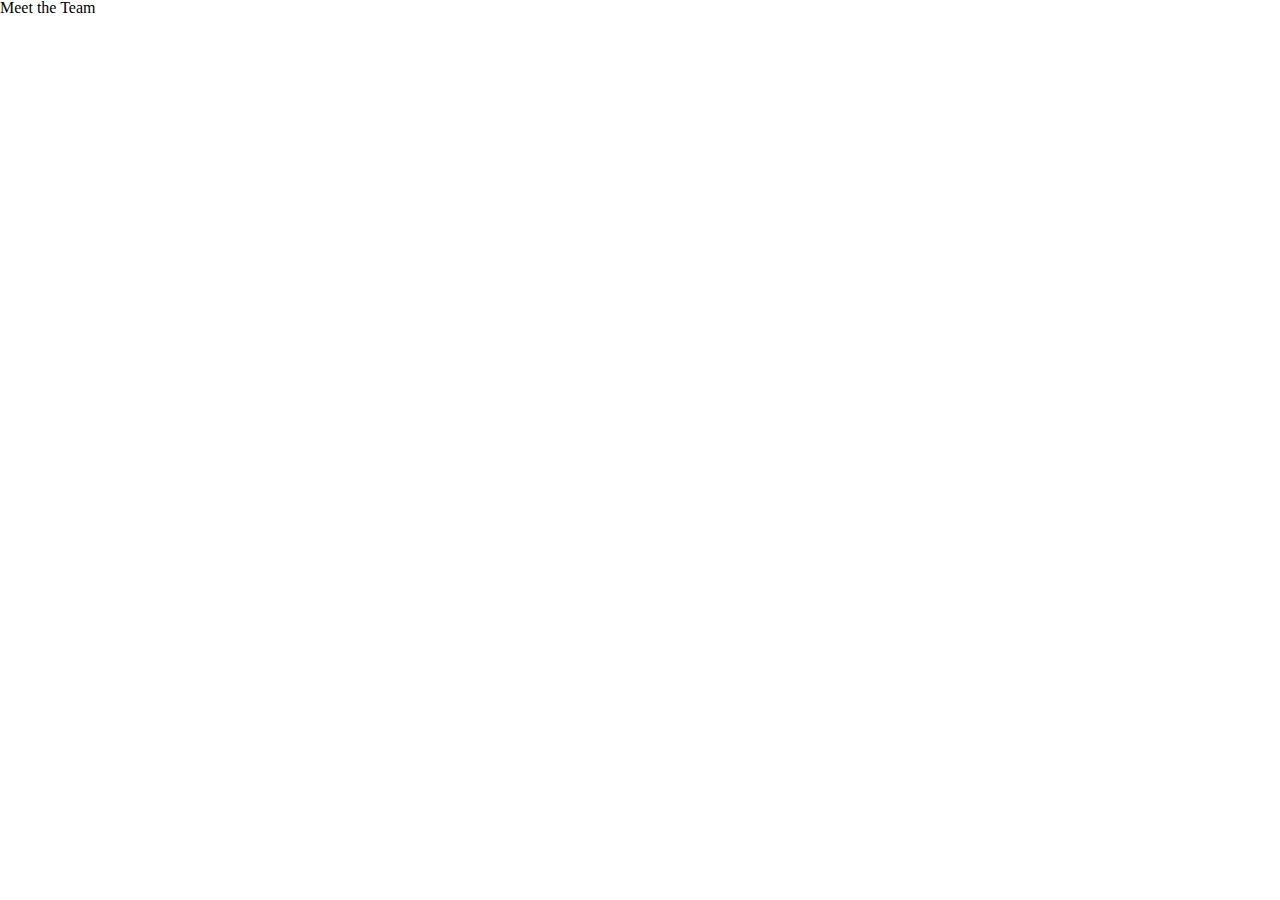
==== about-us.html @ 42e63203 "Add basic functionality to about page" ====
<!DOCTYPE html>
<html>
    <head>
        <link rel="stylesheet" href="css/reset.css">
        <link rel="stylesheet" href="css/style.css">
        <title>About the Team</title>
    </head>
    <body>
        <h1>Meet the Team</h1>
        
    </body>
</html>
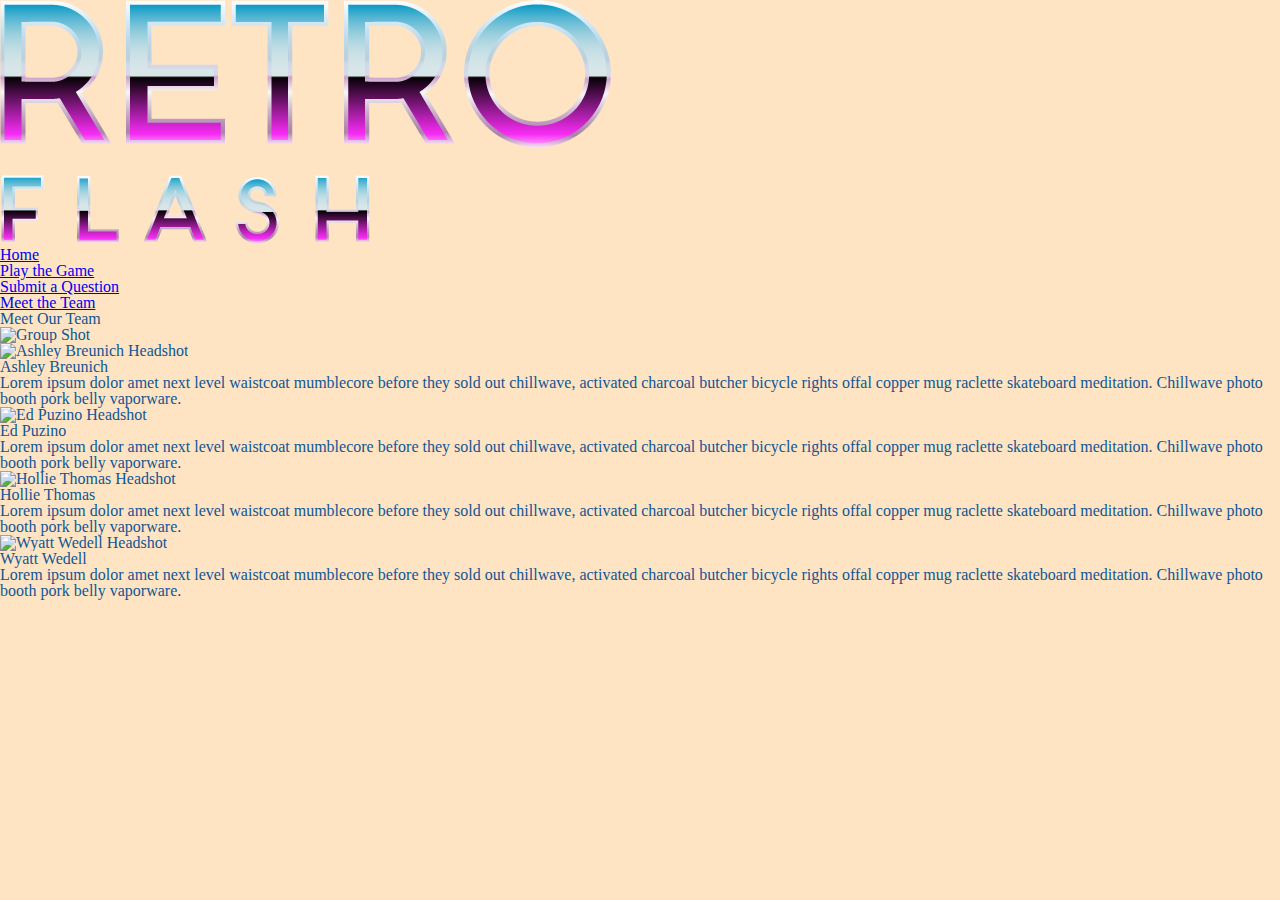
==== commit 1b354c7f: "Added logo and updated navigation" ====
--- a/about-us.html
+++ b/about-us.html
@@ -5,8 +5,50 @@
         <link rel="stylesheet" href="css/style.css">
         <title>About the Team</title>
     </head>
+    <header>
+        <nav>
+            <ul>
+                <img src="img/retroflash-logo-01.png" alt='Retro Flash Logo'>
+                <li>
+                    <a href="index.html">Home</a>
+                </li>
+                <li>
+                   <a href="game.html">Play the Game</a>
+                </li>
+                <li>
+                   <a href="contact.html">Submit a Question</a>
+                </li>
+                <li>
+                    <a href="about-us.html">Meet the Team</a>
+                </li>
+            </ul>
+        </nav>
+    </header>
     <body>
-        <h1>Meet the Team</h1>
-        
+        <h1>Meet Our Team</h1>
+        <div>
+            <img src="img/group-shot-placeholder.jpg" alt="Group Shot">
+        </div>
+        <div id="ash">
+            <img src="img/ash-headshot.jpg" alt="Ashley Breunich Headshot">
+            <h3>Ashley Breunich</h3>
+            <p>Lorem ipsum dolor amet next level waistcoat mumblecore before they sold out chillwave, activated charcoal butcher bicycle rights offal copper mug raclette skateboard meditation. Chillwave photo booth pork belly vaporware.</p>
+        </div>
+        <div id="ed">
+            <img src="img/placeholder-headshot.jpg" alt="Ed Puzino Headshot">
+            <h3>Ed Puzino</h3>
+            <p>Lorem ipsum dolor amet next level waistcoat mumblecore before they sold out chillwave, activated charcoal butcher bicycle rights offal copper mug raclette skateboard meditation. Chillwave photo booth pork belly vaporware.</p>
+        </div>
+        <div id="hollie">
+            <img src="img/placeholder-headshot.jpg" alt="Hollie Thomas Headshot">
+            <h3>Hollie Thomas</h3>
+            <p>Lorem ipsum dolor amet next level waistcoat mumblecore before they sold out chillwave, activated charcoal butcher bicycle rights offal copper mug raclette skateboard meditation. Chillwave photo booth pork belly vaporware.</p>
+        </div>
+        <div id="wyatt">
+            <img src="img/wyatt-headshot.jpg" alt="Wyatt Wedell Headshot">
+            <h3>Wyatt Wedell</h3>
+            <p>Lorem ipsum dolor amet next level waistcoat mumblecore before they sold out chillwave, activated charcoal butcher bicycle rights offal copper mug raclette skateboard meditation. Chillwave photo booth pork belly vaporware.</p>
+        </div>
     </body>
-</html>+</html>
+
--- a/css/style.css
+++ b/css/style.css
@@ -0,0 +1,38 @@
+body{
+  color: rgb(15, 86, 148);
+  background-color: bisque;
+  background-position: center;
+  margin: 0;
+  padding: 0;
+}
+#login{
+  width: 320px;
+  height: 420px;
+  background: rgba(0, 0, 0, 0.2);
+  color: #fff;
+  top: 50%;
+  left: 50%;
+  position: absolute;
+  transform: translate(-50%, -50%);
+  box-sizing: border-box;
+  padding: 70px 30px;
+}
+
+#loginHeader{
+  margin: 0;
+  padding: 0, 0, 20px;
+  text-align: center;
+  font-size: 30px;
+  color: rgb(209, 14, 14);
+}
+
+#login-box p{
+  margin: 0;
+  padding: 0;
+  font-weight: bold;
+}
+
+#login-box input{
+  width: 100%;
+  margin-bottom: 20px;
+}
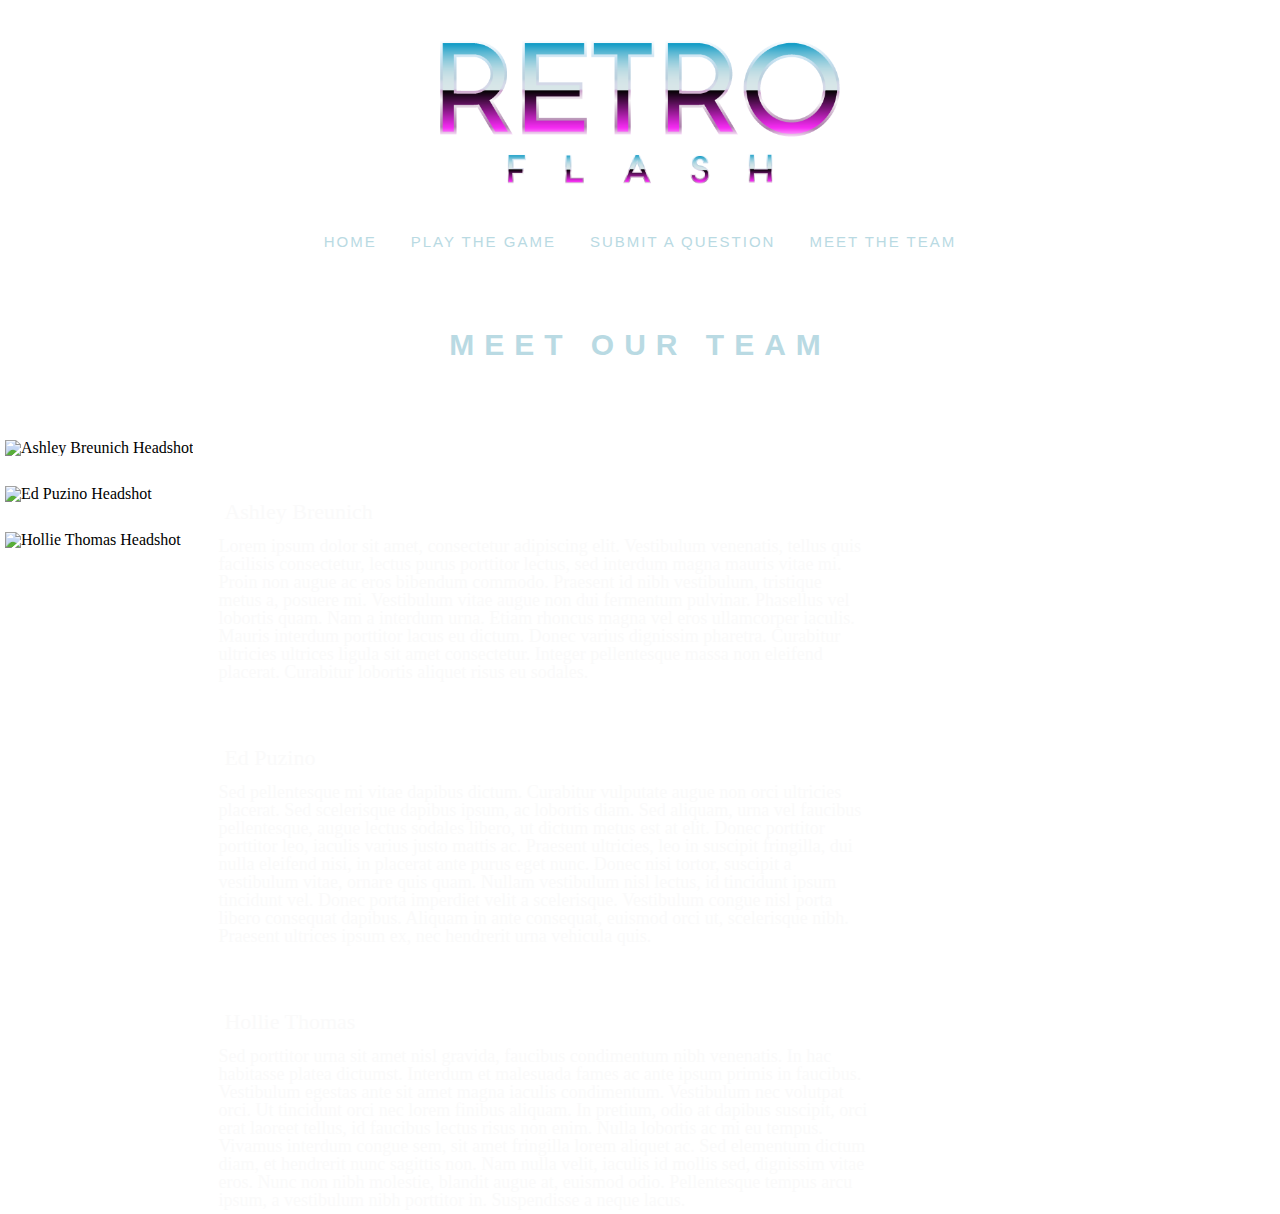
==== commit dfd94d74: "Merge pull request #56 from holliemaethomas/ed-remove-timer" ====
--- a/about-us.html
+++ b/about-us.html
@@ -5,50 +5,49 @@
         <link rel="stylesheet" href="css/style.css">
         <title>About the Team</title>
     </head>
-    <header>
-        <nav>
-            <ul>
-                <img src="img/retroflash-logo-01.png" alt='Retro Flash Logo'>
+    <body class="background-blue">
+        <header>
+            <nav>
+                <a href="index.html"><img src="img/retroflash-logo-01.png" alt='Retro Flash Logo'></a>
+                <ul class="nav-center">
                 <li>
                     <a href="index.html">Home</a>
                 </li>
                 <li>
-                   <a href="game.html">Play the Game</a>
+                    <a href="game.html">Play the Game</a>
                 </li>
                 <li>
-                   <a href="contact.html">Submit a Question</a>
+                    <a href="contact.html">Submit a Question</a>
                 </li>
                 <li>
                     <a href="about-us.html">Meet the Team</a>
                 </li>
-            </ul>
-        </nav>
-    </header>
-    <body>
+                </ul>
+            </nav>
+        </header>
         <h1>Meet Our Team</h1>
-        <div>
-            <img src="img/group-shot-placeholder.jpg" alt="Group Shot">
-        </div>
-        <div id="ash">
-            <img src="img/ash-headshot.jpg" alt="Ashley Breunich Headshot">
-            <h3>Ashley Breunich</h3>
-            <p>Lorem ipsum dolor amet next level waistcoat mumblecore before they sold out chillwave, activated charcoal butcher bicycle rights offal copper mug raclette skateboard meditation. Chillwave photo booth pork belly vaporware.</p>
-        </div>
-        <div id="ed">
-            <img src="img/placeholder-headshot.jpg" alt="Ed Puzino Headshot">
-            <h3>Ed Puzino</h3>
-            <p>Lorem ipsum dolor amet next level waistcoat mumblecore before they sold out chillwave, activated charcoal butcher bicycle rights offal copper mug raclette skateboard meditation. Chillwave photo booth pork belly vaporware.</p>
-        </div>
-        <div id="hollie">
-            <img src="img/placeholder-headshot.jpg" alt="Hollie Thomas Headshot">
-            <h3>Hollie Thomas</h3>
-            <p>Lorem ipsum dolor amet next level waistcoat mumblecore before they sold out chillwave, activated charcoal butcher bicycle rights offal copper mug raclette skateboard meditation. Chillwave photo booth pork belly vaporware.</p>
-        </div>
-        <div id="wyatt">
-            <img src="img/wyatt-headshot.jpg" alt="Wyatt Wedell Headshot">
-            <h3>Wyatt Wedell</h3>
-            <p>Lorem ipsum dolor amet next level waistcoat mumblecore before they sold out chillwave, activated charcoal butcher bicycle rights offal copper mug raclette skateboard meditation. Chillwave photo booth pork belly vaporware.</p>
-        </div>
+        <section class='bios'>
+            <div id="ash" class='group'>
+                <img class 'heads' src="img/ash-headshot.jpg" width='350' alt="Ashley Breunich Headshot">
+                <nav class='people'>
+                    <h3 class='names'>Ashley Breunich</h3>
+                        <p class='biosText'>Lorem ipsum dolor sit amet, consectetur adipiscing elit. Vestibulum venenatis, tellus quis facilisis consectetur, lectus purus porttitor lectus, sed interdum magna mauris vitae mi. Proin non augue ac eros bibendum commodo. Praesent id nibh vestibulum, tristique metus a, posuere mi. Vestibulum vitae augue non dui fermentum pulvinar. Phasellus vel lobortis quam. Nam a interdum urna. Etiam rhoncus magna vel eros ullamcorper iaculis. Mauris interdum porttitor lacus eu dictum. Donec varius dignissim pharetra. Curabitur ultricies ultrices ligula sit amet consectetur. Integer pellentesque massa non eleifend placerat. Curabitur lobortis aliquet risus eu sodales.</p>
+                </nav>
+            </div>
+            <div id="ed" class='group'>
+                <img class 'heads' src="img/placeholder-headshot.jpg" width='350' alt="Ed Puzino Headshot">
+                <nav class='people'>
+                    <h3 class='names'>Ed Puzino</h3>
+                        <p class='biosText'>Sed pellentesque mi vitae dapibus dictum. Curabitur vulputate augue non orci ultricies placerat. Sed scelerisque dapibus ipsum, ac lobortis diam. Sed aliquam, urna vel faucibus pellentesque, augue lectus sodales libero, ut dictum metus est at elit. Donec porttitor porttitor leo, iaculis varius justo mattis ac. Praesent ultricies, leo in suscipit fringilla, dui nulla eleifend nisi, in placerat ante purus eget nunc. Donec nisi tortor, suscipit a vestibulum vitae, ornare quis quam. Nullam vestibulum nisl lectus, id tincidunt ipsum tincidunt vel. Donec porta imperdiet velit a scelerisque. Vestibulum congue nisl porta libero consequat dapibus. Aliquam in ante consequat, euismod orci ut, scelerisque nibh. Praesent ultrices ipsum ex, nec hendrerit urna vehicula quis.</p>
+                </nav>
+            </div>
+            <div id="hollie" class='group'>
+                <img class 'heads' src="img/placeholder-headshot.jpg" width='350' alt="Hollie Thomas Headshot">
+                <nav class='people'>
+                    <h3 class='names'>Hollie Thomas</h3>
+                        <p class='biosText'>Sed porttitor urna sit amet nisl gravida, faucibus condimentum nibh venenatis. In hac habitasse platea dictumst. Interdum et malesuada fames ac ante ipsum primis in faucibus. Vestibulum egestas ante sit amet magna iaculis condimentum. Vestibulum nec volutpat orci. Ut tincidunt orci nec lorem finibus aliquam. In pretium, odio at dapibus suscipit, orci erat laoreet tellus, id faucibus lectus risus non enim. Nulla lobortis ac mi eu tempus. Vivamus interdum congue sem, sit amet fringilla lorem aliquet ac. Sed elementum dictum diam, et hendrerit nunc sagittis non. Nam nulla velit, iaculis id mollis sed, dignissim vitae eros. Nunc non nibh molestie, blandit augue at, euismod odio. Pellentesque tempus arcu ipsum, a vestibulum nibh porttitor in. Suspendisse a neque lacus.</p>
+                </nav>
+            </div>
+        </section>
     </body>
-</html>
-
+</html>--- a/css/style.css
+++ b/css/style.css
@@ -1,14 +1,17 @@
-body{
-  color: rgb(15, 86, 148);
-  background-color: bisque;
-  background-position: center;
-  margin: 0;
-  padding: 0;
-}
-#login{
+* {
+  font-family: 'Barlow Semi Condensed', sans-serif;
+}
+
+body {
+  width: 100%;
+}
+
+/* HOME PAGE */
+
+#login {
   width: 320px;
   height: 420px;
-  background: rgba(0, 0, 0, 0.2);
+  background: rgba(107, 7, 85, 0.4);
   color: #fff;
   top: 50%;
   left: 50%;
@@ -18,7 +21,7 @@
   padding: 70px 30px;
 }
 
-#loginHeader{
+#loginHeader {
   margin: 0;
   padding: 0, 0, 20px;
   text-align: center;
@@ -26,13 +29,286 @@
   color: rgb(209, 14, 14);
 }
 
-#login-box p{
+#homeParagraph {
+  margin-top: 150px;
+  font-size: 20px;
+  color: #b9dae3;
+  text-align: center;
+}
+
+#login-box p {
   margin: 0;
   padding: 0;
   font-weight: bold;
 }
 
-#login-box input{
+#login-box input {
   width: 100%;
   margin-bottom: 20px;
 }
+
+/* MAIN ELEMENTS */
+
+.background-blue {
+  background-image: url("https://static1.squarespace.com/static/57e75145e6f2e191cbe82f42/t/5b2f08ad6d2a73177a9e42de/1529809071236/background-image-01.jpg");
+  height: 100%;
+  background-position: center;
+  background-repeat: no-repeat;
+  background-size: cover;
+}
+
+nav img {
+  width: 400px;
+  display: block;
+  margin-top: 40px;
+  margin-left: auto;
+  margin-right: auto;
+  margin-bottom: 50px;
+}
+
+nav ul li a {
+  color: #b9dae3;
+  font-family: 'Barlow Semi Condensed', sans-serif;
+  text-decoration: none;
+  text-transform: uppercase;
+  letter-spacing: 2px;
+  font-size: 15px;
+}
+
+nav ul li a:hover {
+  color: rgba(247, 68, 245, 70%);
+}
+
+nav ul li {
+  display: inline;
+  margin-right: 30px;
+}
+
+nav ul li:last-child {
+  margin-right: 0px;
+}
+
+.nav-center {
+  text-align: center;
+  margin-bottom: 80px;
+}
+
+h1 {
+  color: #b9dae3;
+  font-family: 'Barlow Semi Condensed', sans-serif;
+  text-align: center;
+  font-size: 30px;
+  font-weight: 600;
+  text-transform: uppercase;
+  letter-spacing: 10px;
+  margin-bottom: 15px;
+}
+
+/* GAME QUESTIONS */
+
+
+#message {
+  color: #b9dae3;
+  font-family: 'Barlow Semi Condensed', sans-serif;
+  text-align: center;
+  font-size: 20px;
+  font-weight: 600;
+  letter-spacing: .5px;
+  margin-bottom: 30px;
+}
+
+#message {
+  color: #b9dae3;
+  font-family: 'Barlow Semi Condensed', sans-serif;
+  text-align: center;
+  font-size: 20px;
+  font-weight: 600;
+  letter-spacing: .5px;
+  margin-bottom: 30px;
+}
+
+#question {
+  color: #b9dae3;
+  font-family: 'Barlow Semi Condensed', sans-serif;
+  text-align: center;
+  font-size: 22px;
+  font-weight: 600;
+  letter-spacing: .5px;
+  margin-bottom: 20px;
+}
+
+#answers {
+  color: #b9dae3;
+  font-family: 'Barlow Semi Condensed', sans-serif;
+  text-align: center;
+  font-size: 20px;
+  letter-spacing: .5px;
+  margin-bottom: 45px;
+}
+
+#answers:last-child {
+  margin-bottom: 0px;
+}
+
+#answers li {
+  transition: all .2s ease-in-out;
+}
+
+#answers li:hover {
+  transform: scale(1.2);
+  cursor: -webkit-grabbing;
+}
+
+#populate-question {
+  width: 700px;
+  border-style: dotted;
+  border-width: 7px;
+  border-color: #f958f7;
+  margin-left: auto;
+  margin-right: auto;
+  padding: 40px;
+  margin-bottom: 60px;
+}
+
+#populate-question ul li {
+  margin-bottom: 13px;
+}
+
+#directions {
+  color: #b9dae3;
+  font-family: 'Barlow Semi Condensed', sans-serif;
+  text-align: center;
+  font-size: 16px;
+  letter-spacing: .2px;
+  margin-bottom: 40px;
+  width: 550px;
+  line-height: 22px;
+  margin-left: auto;
+  margin-right: auto;
+}
+
+#categories {
+  margin-left: auto;
+  margin-right: auto;
+  margin-bottom: 250px;
+  width: 930px;
+}
+
+#categories a img {
+  border: none;
+  padding: 0;
+  width: 150px;
+  float: left;
+  margin: 5px;
+}
+
+#categories a img:last-child {
+  margin-right: 0px;
+}
+
+/* CONTACT US PAGE */
+
+fieldset {
+  width: 400px;
+  padding: 30px;
+  text-align: center;
+  margin-left: auto;
+  margin-right: auto;
+  margin-bottom: 50px;
+}
+
+#emailForm {
+  color: #b9dae3;
+  font-weight: 300;
+}
+
+.title {
+  display: block;
+  font-family: 'Source Sans Pro', sans-serif;
+  text-transform: uppercase;
+  letter-spacing: 1px;
+  font-size: 14px;
+  padding-right: 10px;
+  text-align: center;
+  margin-top: 25px;
+  margin-bottom: 8px;
+}
+
+.input {
+  display: block;
+  font-family: 'Source Sans Pro', sans-serif;
+  margin-top: 4px;
+  margin-bottom: 25px;
+  margin-left: auto;
+  margin-right: auto;
+  background-color:rgba(255, 255, 255);
+}
+
+#nameInput {
+  width: 200px;
+}
+
+#emailInput {
+  width: 200px;
+}
+
+#commentInput {
+  width: 200px;
+  height: 100px;
+}
+
+.submit {
+  background-color: #f958f7;
+  color: #fafafa;
+  font-weight: 400;
+  font-size: 14px;
+  letter-spacing: 1.5px;
+  padding: 7px 9px 7px 9px;
+  border: none;
+  margin-right: 10px;
+}
+
+.submit:last-child {
+  margin-right: 0px;
+}
+
+.submit:hover {
+  background-color: #5cb8d3;
+}
+
+/*ABOUT US PAGE*/
+
+section.bios {
+  margin-top: 50px;
+  display: inline-block;
+}
+
+div.group {
+  padding: 5px;
+  margin: 10px auto 20px auto;
+}
+
+img.heads {
+  float: left;
+  width: 400px;
+}
+
+nav.people {
+  float: right;
+  width: 650px;
+  text-align: left;
+  padding: 5px;
+  margin: 50px auto 0px 20px;
+  color: #fafafa;
+}
+
+h3.names {
+  height: 30px;
+  font-size: 22px;
+  padding: 3px;
+  margin: 3px;
+}
+
+p.biosText {
+  font-size: 18px;
+}
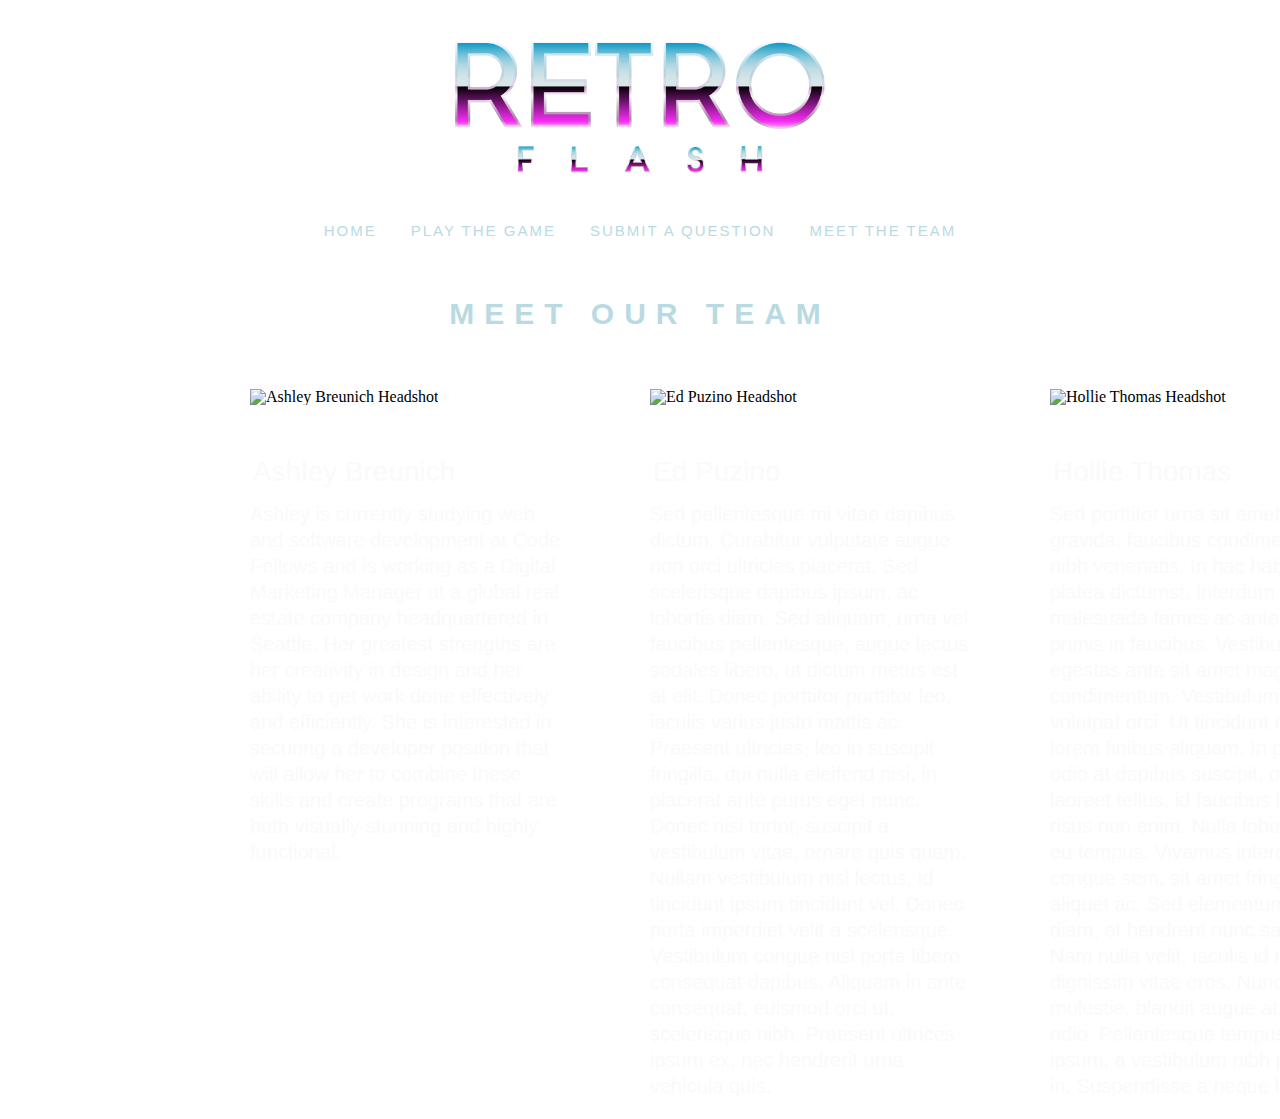
==== commit 01b491e4: "Rearrange the about us page" ====
--- a/about-us.html
+++ b/about-us.html
@@ -31,7 +31,7 @@
                 <img class 'heads' src="img/ash-headshot.jpg" width='350' alt="Ashley Breunich Headshot">
                 <nav class='people'>
                     <h3 class='names'>Ashley Breunich</h3>
-                        <p class='biosText'>Lorem ipsum dolor sit amet, consectetur adipiscing elit. Vestibulum venenatis, tellus quis facilisis consectetur, lectus purus porttitor lectus, sed interdum magna mauris vitae mi. Proin non augue ac eros bibendum commodo. Praesent id nibh vestibulum, tristique metus a, posuere mi. Vestibulum vitae augue non dui fermentum pulvinar. Phasellus vel lobortis quam. Nam a interdum urna. Etiam rhoncus magna vel eros ullamcorper iaculis. Mauris interdum porttitor lacus eu dictum. Donec varius dignissim pharetra. Curabitur ultricies ultrices ligula sit amet consectetur. Integer pellentesque massa non eleifend placerat. Curabitur lobortis aliquet risus eu sodales.</p>
+                        <p class='biosText'>Ashley is currently studying web and software development at Code Fellows and is working as a Digital Marketing Manager at a global real estate company headquartered in Seattle. Her greatest strengths are her creativity in design and her ability to get work done effectively and efficiently. She is interested in securing a developer position that will allow her to combine these skills and create programs that are both visually stunning and highly functional.</p>
                 </nav>
             </div>
             <div id="ed" class='group'>
--- a/css/style.css
+++ b/css/style.css
@@ -11,40 +11,109 @@
 #login {
   width: 320px;
   height: 420px;
-  background: rgba(107, 7, 85, 0.4);
-  color: #fff;
+  background: rgba(247, 68, 245);
+  color: #fafafa;
   top: 50%;
   left: 50%;
   position: absolute;
   transform: translate(-50%, -50%);
   box-sizing: border-box;
   padding: 70px 30px;
+  border-radius:10px;
+  -webkit-box-shadow: 5px 10px 10px rgba(0, 0, 0, 0.5);
+  -moz-box-shadow: 5px 10px 10px rgba(0, 0, 0, 0.5);
+  box-shadow: 5px 10px 10px rgba(0, 0, 0, 0.5);
 }
 
 #loginHeader {
-  margin: 0;
+  font-family: 'Barlow Semi Condensed', sans-serif;
+  margin-bottom: 40px;
   padding: 0, 0, 20px;
   text-align: center;
   font-size: 30px;
-  color: rgb(209, 14, 14);
-}
+  color:  #fafafa;
+}
+
+#login p {
+  font-family: 'Barlow Semi Condensed', sans-serif;
+  margin-bottom: 20px;
+  font-size: 22px;
+  font-weight: 300;
+  text-align: center;
+  letter-spacing: 1px;
+}
+
 
 #homeParagraph {
+  font-family: 'Barlow Semi Condensed', sans-serif;
   margin-top: 150px;
-  font-size: 20px;
-  color: #b9dae3;
-  text-align: center;
-}
-
-#login-box p {
-  margin: 0;
-  padding: 0;
-  font-weight: bold;
-}
-
-#login-box input {
-  width: 100%;
+  font-size: 24px;
+  color: #b9dae3;
+  text-align: center;
+  line-height: 28px;
+  font-weight: 300;
+  margin-left: 100px;
+  margin-right: 100px;
+}
+
+#homeParagraph h2 {
+  font-weight: 400;
+  font-size: 28px;
   margin-bottom: 20px;
+}
+
+#homeParagraph p {
+  margin-bottom: 40px;
+}
+
+#playGame {
+  display: block;
+  background: transparent;
+  border: 1px solid #fafafa;
+  font-weight: 400;
+  font-size: 22px;
+  padding: 12px 15px 12px 15px;
+  margin-right: auto;
+  margin-left: auto;
+  text-transform: uppercase;
+  letter-spacing: 2px;
+}
+
+#playGame a {
+  color: #fafafa;
+  text-decoration: none;
+}
+
+#playGame:hover {
+  background: #f958f7;
+  color: #fafafa;
+  border: 1px solid #f958f7;
+}
+
+#username {
+  display: block;
+  width: 70%;
+  margin-bottom: 25px;
+  margin-left: auto;
+  margin-right: auto;
+}
+
+#submit {
+  display: block;
+  background:  transparent;
+  border:  2px solid #fafafa;
+  color: #fafafa;
+  font-weight: 300;
+  font-size: 16px;
+  letter-spacing: 1.5px;
+  padding: 7px 9px 7px 9px;
+  margin-right: auto;
+  margin-left: auto;
+}
+
+#submit:hover {
+  background: #fafafa;
+  color: #f958f7;
 }
 
 /* MAIN ELEMENTS */
@@ -58,7 +127,7 @@
 }
 
 nav img {
-  width: 400px;
+  width: 370px;
   display: block;
   margin-top: 40px;
   margin-left: auto;
@@ -90,7 +159,7 @@
 
 .nav-center {
   text-align: center;
-  margin-bottom: 80px;
+  margin-bottom: 60px;
 }
 
 h1 {
@@ -105,17 +174,6 @@
 }
 
 /* GAME QUESTIONS */
-
-
-#message {
-  color: #b9dae3;
-  font-family: 'Barlow Semi Condensed', sans-serif;
-  text-align: center;
-  font-size: 20px;
-  font-weight: 600;
-  letter-spacing: .5px;
-  margin-bottom: 30px;
-}
 
 #message {
   color: #b9dae3;
@@ -279,8 +337,45 @@
 /*ABOUT US PAGE*/
 
 section.bios {
+width: 1200px;
+margin-left: 250px;
+margin-right: 250px;  
+margin-top: 50px;
+}
+
+div.group {
+  margin: 10px auto 20px auto;
+  float: left;
+}
+
+nav.people {
+  width: 320px;
+  text-align: left;
+  padding-right: 80px;
+  margin: 50px 0px 0px 0px;
+  color: #fafafa;
+}
+
+h3.names {
+  font-family: 'Barlow Semi Condensed', sans-serif;
+  height: 30px;
+  font-size: 28px;
+  padding: 3px;
+  margin-bottom: 10px;
+}
+
+p.biosText {
+  font-family: 'Barlow Semi Condensed', sans-serif;
+  font-size: 20px;
+  font-weight: 300;
+  line-height: 26px;
+}
+
+/* section.bios {
   margin-top: 50px;
-  display: inline-block;
+  width: 900px;
+  margin-left: auto;
+  margin-right: auto;
 }
 
 div.group {
@@ -290,12 +385,10 @@
 
 img.heads {
   float: left;
-  width: 400px;
 }
 
 nav.people {
-  float: right;
-  width: 650px;
+  float: left;
   text-align: left;
   padding: 5px;
   margin: 50px auto 0px 20px;
@@ -303,12 +396,15 @@
 }
 
 h3.names {
+  font-family: 'Barlow Semi Condensed', sans-serif;
   height: 30px;
-  font-size: 22px;
-  padding: 3px;
-  margin: 3px;
+  font-size: 28px;
+  margin-bottom: 10px;
 }
 
 p.biosText {
-  font-size: 18px;
-}
+  font-family: 'Barlow Semi Condensed', sans-serif;
+  font-size: 20px;
+  font-weight: 300;
+  line-height: 25px;
+} */
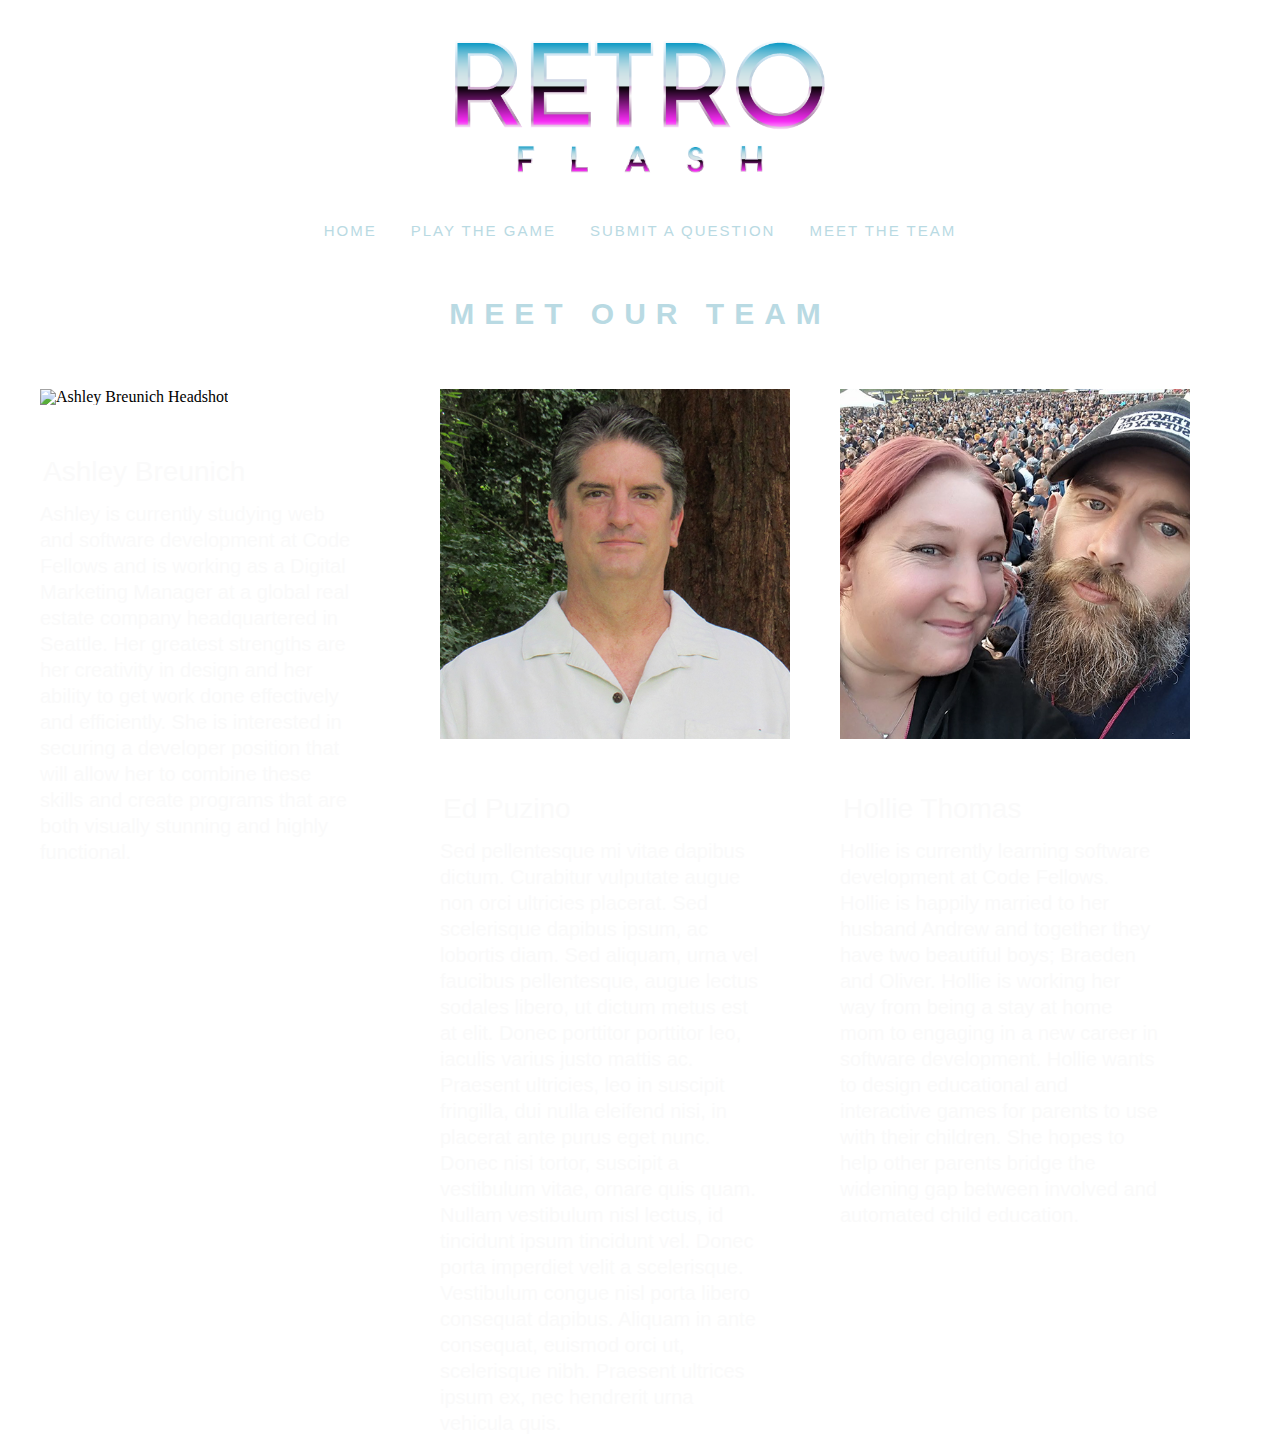
==== commit 8d4f8b26: "Merge branch 'master' into holusparagraph" ====
--- a/about-us.html
+++ b/about-us.html
@@ -29,24 +29,25 @@
         <section class='bios'>
             <div id="ash" class='group'>
                 <img class 'heads' src="img/ash-headshot.jpg" width='350' alt="Ashley Breunich Headshot">
-                <nav class='people'>
+                <div class='people'>
                     <h3 class='names'>Ashley Breunich</h3>
                         <p class='biosText'>Ashley is currently studying web and software development at Code Fellows and is working as a Digital Marketing Manager at a global real estate company headquartered in Seattle. Her greatest strengths are her creativity in design and her ability to get work done effectively and efficiently. She is interested in securing a developer position that will allow her to combine these skills and create programs that are both visually stunning and highly functional.</p>
-                </nav>
+                </div>
             </div>
             <div id="ed" class='group'>
-                <img class 'heads' src="img/placeholder-headshot.jpg" width='350' alt="Ed Puzino Headshot">
-                <nav class='people'>
+                <img class 'heads' src="img/ed-headshot.jpg" width='350' alt="Ed Puzino Headshot">
+                <div class='people'>
                     <h3 class='names'>Ed Puzino</h3>
                         <p class='biosText'>Sed pellentesque mi vitae dapibus dictum. Curabitur vulputate augue non orci ultricies placerat. Sed scelerisque dapibus ipsum, ac lobortis diam. Sed aliquam, urna vel faucibus pellentesque, augue lectus sodales libero, ut dictum metus est at elit. Donec porttitor porttitor leo, iaculis varius justo mattis ac. Praesent ultricies, leo in suscipit fringilla, dui nulla eleifend nisi, in placerat ante purus eget nunc. Donec nisi tortor, suscipit a vestibulum vitae, ornare quis quam. Nullam vestibulum nisl lectus, id tincidunt ipsum tincidunt vel. Donec porta imperdiet velit a scelerisque. Vestibulum congue nisl porta libero consequat dapibus. Aliquam in ante consequat, euismod orci ut, scelerisque nibh. Praesent ultrices ipsum ex, nec hendrerit urna vehicula quis.</p>
-                </nav>
+                </div>
             </div>
             <div id="hollie" class='group'>
-                <img class 'heads' src="img/placeholder-headshot.jpg" width='350' alt="Hollie Thomas Headshot">
-                <nav class='people'>
+                <img class 'heads' src="img/hollie-headshot.jpg" width='350' alt="Hollie Thomas Headshot">
+                <div class='people'>
                     <h3 class='names'>Hollie Thomas</h3>
-                        <p class='biosText'>Sed porttitor urna sit amet nisl gravida, faucibus condimentum nibh venenatis. In hac habitasse platea dictumst. Interdum et malesuada fames ac ante ipsum primis in faucibus. Vestibulum egestas ante sit amet magna iaculis condimentum. Vestibulum nec volutpat orci. Ut tincidunt orci nec lorem finibus aliquam. In pretium, odio at dapibus suscipit, orci erat laoreet tellus, id faucibus lectus risus non enim. Nulla lobortis ac mi eu tempus. Vivamus interdum congue sem, sit amet fringilla lorem aliquet ac. Sed elementum dictum diam, et hendrerit nunc sagittis non. Nam nulla velit, iaculis id mollis sed, dignissim vitae eros. Nunc non nibh molestie, blandit augue at, euismod odio. Pellentesque tempus arcu ipsum, a vestibulum nibh porttitor in. Suspendisse a neque lacus.</p>
-                </nav>
+                        <p class='biosText'>Hollie is currently learning software development at Code Fellows. Hollie is happily married to her husband Andrew and together they have two beautiful boys; Braeden and Oliver. Hollie is working her way from being a stay at home mom to engaging in a new career in software development. Hollie wants to design educational and interactive games for parents to use with their children. She hopes to help other parents bridge the widening gap between involved and automated child education.</p>
+                </div>
+
             </div>
         </section>
     </body>
--- a/css/style.css
+++ b/css/style.css
@@ -338,8 +338,8 @@
 
 section.bios {
 width: 1200px;
-margin-left: 250px;
-margin-right: 250px;  
+margin-left: auto;
+margin-right: auto;  
 margin-top: 50px;
 }
 
@@ -348,7 +348,7 @@
   float: left;
 }
 
-nav.people {
+.people {
   width: 320px;
   text-align: left;
   padding-right: 80px;
@@ -369,42 +369,4 @@
   font-size: 20px;
   font-weight: 300;
   line-height: 26px;
-}
-
-/* section.bios {
-  margin-top: 50px;
-  width: 900px;
-  margin-left: auto;
-  margin-right: auto;
-}
-
-div.group {
-  padding: 5px;
-  margin: 10px auto 20px auto;
-}
-
-img.heads {
-  float: left;
-}
-
-nav.people {
-  float: left;
-  text-align: left;
-  padding: 5px;
-  margin: 50px auto 0px 20px;
-  color: #fafafa;
-}
-
-h3.names {
-  font-family: 'Barlow Semi Condensed', sans-serif;
-  height: 30px;
-  font-size: 28px;
-  margin-bottom: 10px;
-}
-
-p.biosText {
-  font-family: 'Barlow Semi Condensed', sans-serif;
-  font-size: 20px;
-  font-weight: 300;
-  line-height: 25px;
-} */
+}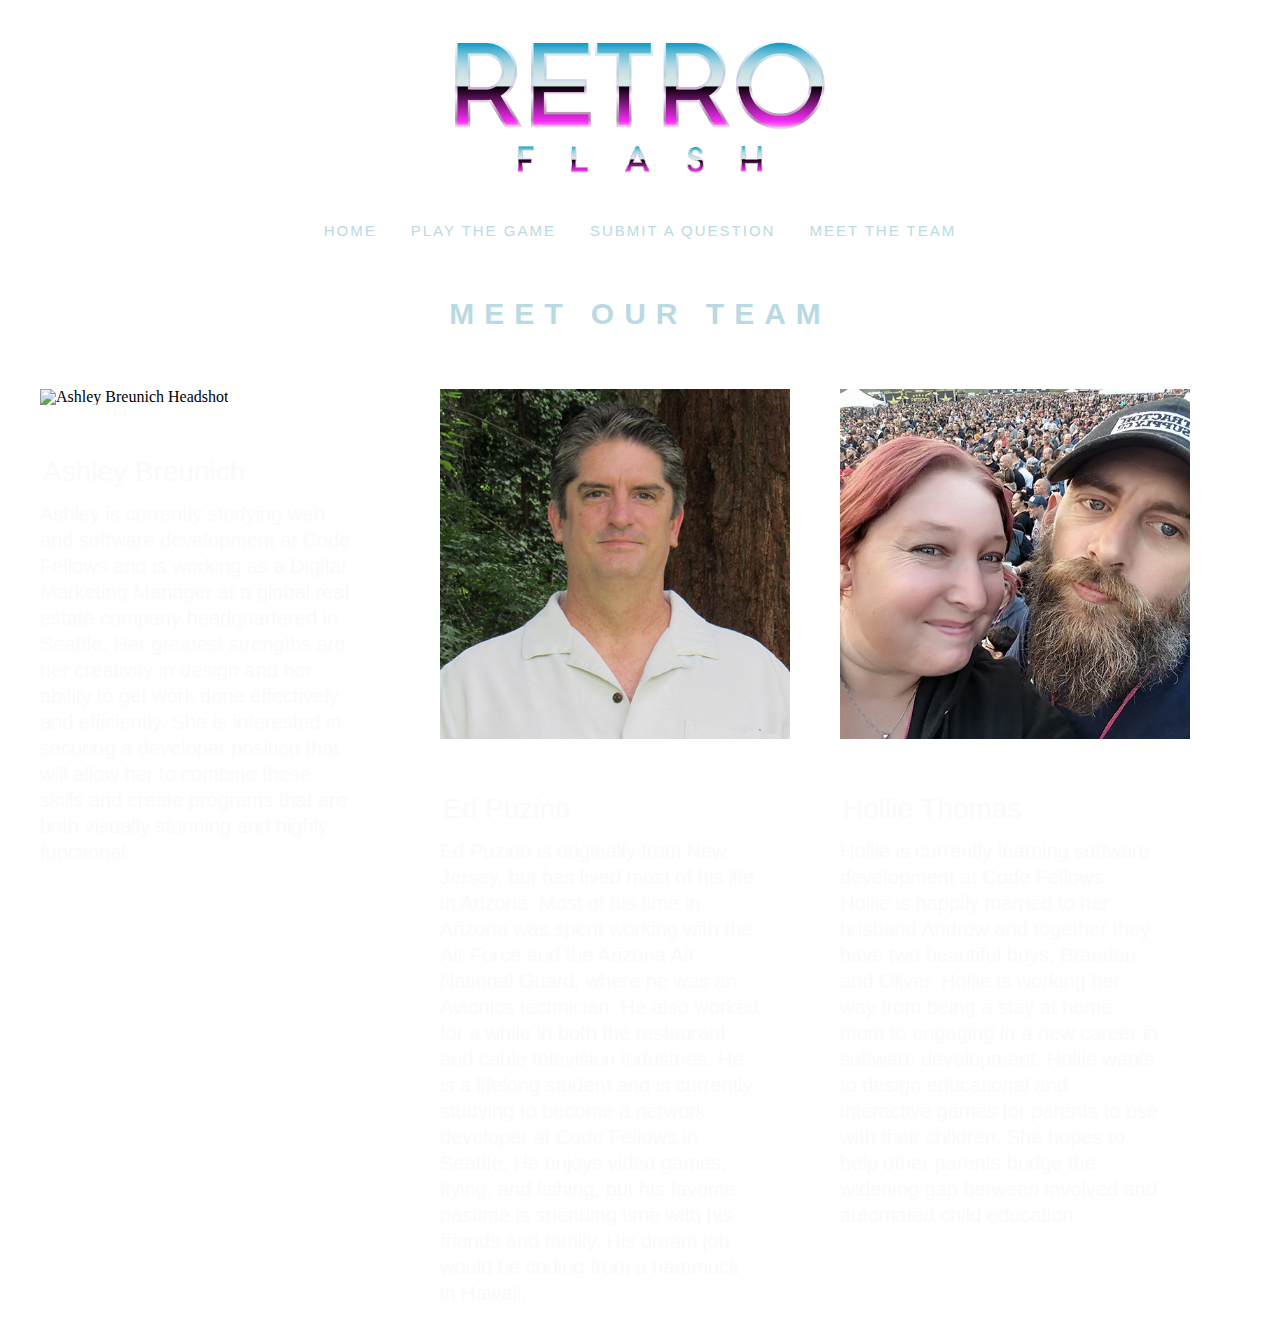
==== commit 4d50ff70: "Add bio and a gew questions" ====
--- a/about-us.html
+++ b/about-us.html
@@ -1,54 +1,53 @@
 <!DOCTYPE html>
 <html>
-    <head>
-        <link rel="stylesheet" href="css/reset.css">
-        <link rel="stylesheet" href="css/style.css">
-        <title>About the Team</title>
-    </head>
-    <body class="background-blue">
-        <header>
-            <nav>
-                <a href="index.html"><img src="img/retroflash-logo-01.png" alt='Retro Flash Logo'></a>
-                <ul class="nav-center">
-                <li>
-                    <a href="index.html">Home</a>
-                </li>
-                <li>
-                    <a href="game.html">Play the Game</a>
-                </li>
-                <li>
-                    <a href="contact.html">Submit a Question</a>
-                </li>
-                <li>
-                    <a href="about-us.html">Meet the Team</a>
-                </li>
-                </ul>
-            </nav>
-        </header>
-        <h1>Meet Our Team</h1>
-        <section class='bios'>
-            <div id="ash" class='group'>
-                <img class 'heads' src="img/ash-headshot.jpg" width='350' alt="Ashley Breunich Headshot">
-                <div class='people'>
-                    <h3 class='names'>Ashley Breunich</h3>
-                        <p class='biosText'>Ashley is currently studying web and software development at Code Fellows and is working as a Digital Marketing Manager at a global real estate company headquartered in Seattle. Her greatest strengths are her creativity in design and her ability to get work done effectively and efficiently. She is interested in securing a developer position that will allow her to combine these skills and create programs that are both visually stunning and highly functional.</p>
-                </div>
-            </div>
-            <div id="ed" class='group'>
-                <img class 'heads' src="img/ed-headshot.jpg" width='350' alt="Ed Puzino Headshot">
-                <div class='people'>
-                    <h3 class='names'>Ed Puzino</h3>
-                        <p class='biosText'>Sed pellentesque mi vitae dapibus dictum. Curabitur vulputate augue non orci ultricies placerat. Sed scelerisque dapibus ipsum, ac lobortis diam. Sed aliquam, urna vel faucibus pellentesque, augue lectus sodales libero, ut dictum metus est at elit. Donec porttitor porttitor leo, iaculis varius justo mattis ac. Praesent ultricies, leo in suscipit fringilla, dui nulla eleifend nisi, in placerat ante purus eget nunc. Donec nisi tortor, suscipit a vestibulum vitae, ornare quis quam. Nullam vestibulum nisl lectus, id tincidunt ipsum tincidunt vel. Donec porta imperdiet velit a scelerisque. Vestibulum congue nisl porta libero consequat dapibus. Aliquam in ante consequat, euismod orci ut, scelerisque nibh. Praesent ultrices ipsum ex, nec hendrerit urna vehicula quis.</p>
-                </div>
-            </div>
-            <div id="hollie" class='group'>
-                <img class 'heads' src="img/hollie-headshot.jpg" width='350' alt="Hollie Thomas Headshot">
-                <div class='people'>
-                    <h3 class='names'>Hollie Thomas</h3>
-                        <p class='biosText'>Hollie is currently learning software development at Code Fellows. Hollie is happily married to her husband Andrew and together they have two beautiful boys; Braeden and Oliver. Hollie is working her way from being a stay at home mom to engaging in a new career in software development. Hollie wants to design educational and interactive games for parents to use with their children. She hopes to help other parents bridge the widening gap between involved and automated child education.</p>
-                </div>
-
-            </div>
-        </section>
-    </body>
-</html>+  <head>
+    <link rel="stylesheet" href="css/reset.css">
+    <link rel="stylesheet" href="css/style.css">
+    <title>About the Team</title>
+  </head>
+  <body class="background-blue">
+    <header>
+      <nav>
+        <a href="index.html"><img src="img/retroflash-logo-01.png" alt='Retro Flash Logo'></a>
+        <ul class="nav-center">
+          <li>
+            <a href="index.html">Home</a>
+          </li>
+          <li>
+            <a href="game.html">Play the Game</a>
+          </li>
+          <li>
+            <a href="contact.html">Submit a Question</a>
+          </li>
+          <li>
+            <a href="about-us.html">Meet the Team</a>
+          </li>
+          </ul>
+      </nav>
+    </header>
+      <h1>Meet Our Team</h1>
+      <section class='bios'>
+        <div id="ash" class='group'>
+          <img class 'heads' src="img/ash-headshot.jpg" width='350' alt="Ashley Breunich Headshot">
+          <div class='people'>
+            <h3 class='names'>Ashley Breunich</h3>
+              <p class='biosText'>Ashley is currently studying web and software development at Code Fellows and is working as a Digital Marketing Manager at a global real estate company headquartered in Seattle. Her greatest strengths are her creativity in design and her ability to get work done effectively and efficiently. She is interested in securing a developer position that will allow her to combine these skills and create programs that are both visually stunning and highly functional.</p>
+          </div>
+        </div>
+        <div id="ed" class='group'>
+          <img class 'heads' src="img/ed-headshot.jpg" width='350' alt="Ed Puzino Headshot">
+          <div class='people'>
+            <h3 class='names'>Ed Puzino</h3>
+              <p class='biosText'>Ed Puzino is originally from New Jersey, but has lived most of his life in Arizona. Most of his time in Arizona was spent working with the Air Force and the Arizona Air National Guard, where he was an Avionics technician. He also worked for a while in both the restaurant and cable television industries. He is a lifelong student and is currently studying to become a network developer at Code Fellows in Seattle. He enjoys video games, flying, and fishing, but his favorite pastime is spending time with his friends and family. His dream job would be coding from a hammock in Hawaii.</p>
+          </div>
+        </div>
+        <div id="hollie" class='group'>
+          <img class 'heads' src="img/hollie-headshot.jpg" width='350' alt="Hollie Thomas Headshot">
+          <div class='people'>
+            <h3 class='names'>Hollie Thomas</h3>
+              <p class='biosText'>Hollie is currently learning software development at Code Fellows. Hollie is happily married to her husband Andrew and together they have two beautiful boys; Braeden and Oliver. Hollie is working her way from being a stay at home mom to engaging in a new career in software development. Hollie wants to design educational and interactive games for parents to use with their children. She hopes to help other parents bridge the widening gap between involved and automated child education.</p>
+          </div>
+        </div>
+      </section>
+  </body>
+</html>
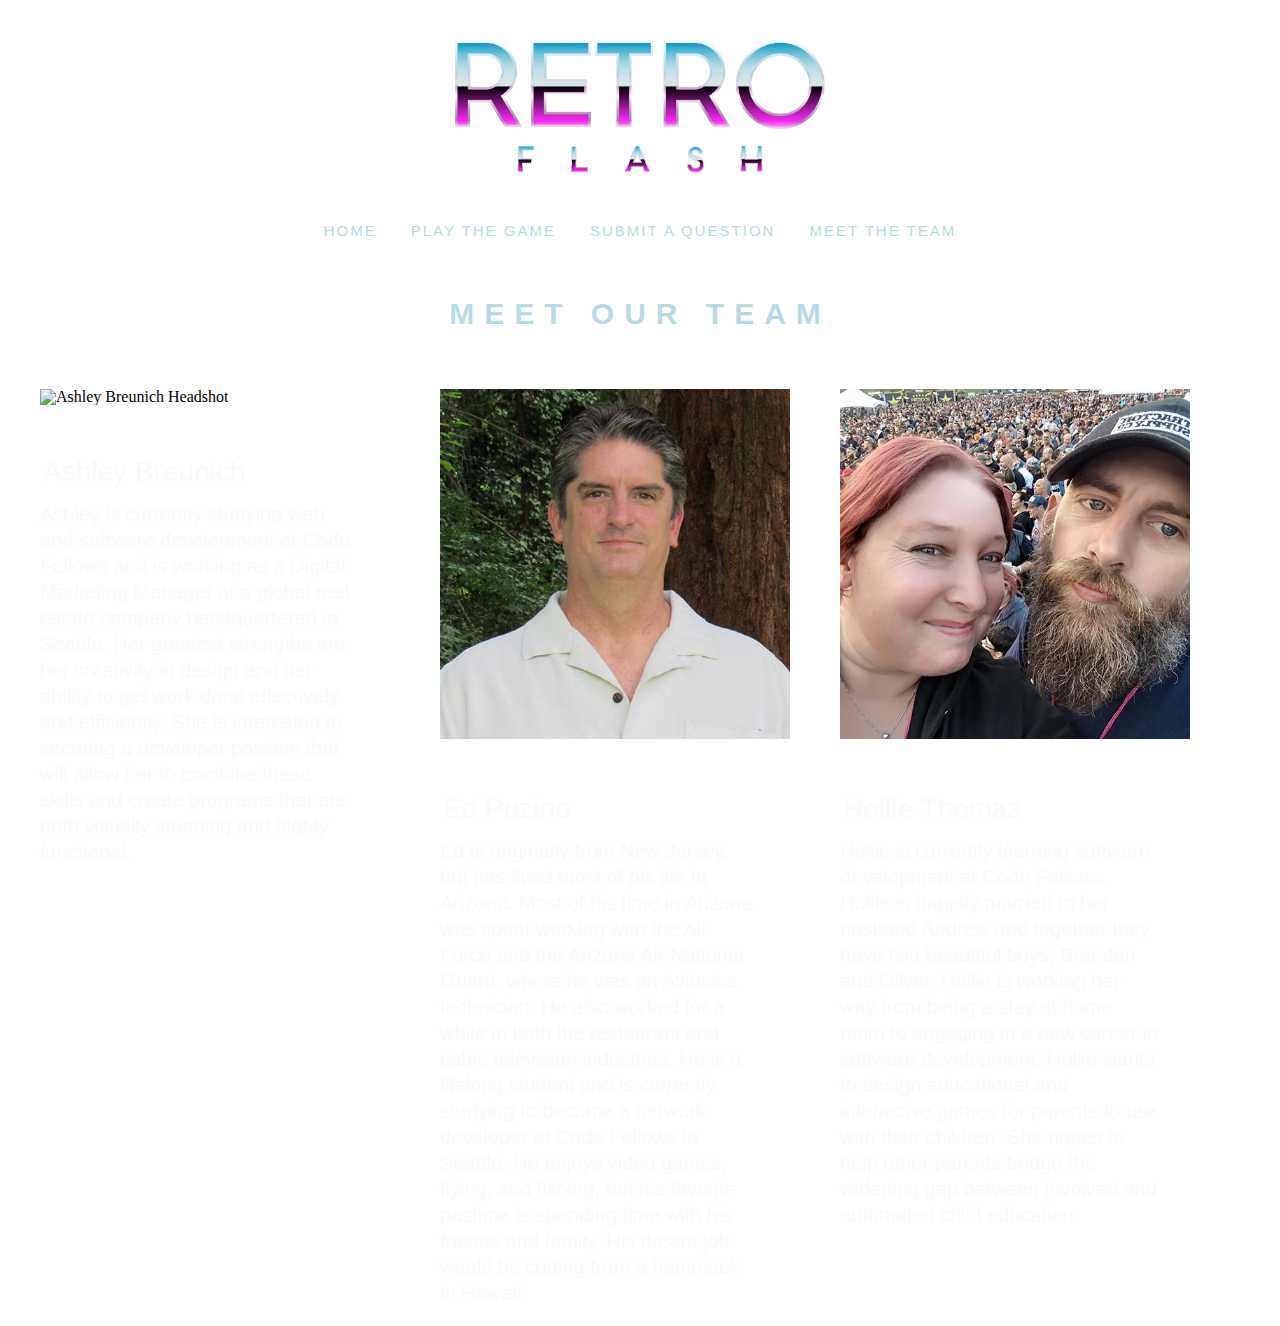
==== commit da952250: "final edits" ====
--- a/about-us.html
+++ b/about-us.html
@@ -38,7 +38,7 @@
           <img class 'heads' src="img/ed-headshot.jpg" width='350' alt="Ed Puzino Headshot">
           <div class='people'>
             <h3 class='names'>Ed Puzino</h3>
-              <p class='biosText'>Ed Puzino is originally from New Jersey, but has lived most of his life in Arizona. Most of his time in Arizona was spent working with the Air Force and the Arizona Air National Guard, where he was an Avionics technician. He also worked for a while in both the restaurant and cable television industries. He is a lifelong student and is currently studying to become a network developer at Code Fellows in Seattle. He enjoys video games, flying, and fishing, but his favorite pastime is spending time with his friends and family. His dream job would be coding from a hammock in Hawaii.</p>
+              <p class='biosText'>Ed is originally from New Jersey, but has lived most of his life in Arizona. Most of his time in Arizona was spent working with the Air Force and the Arizona Air National Guard, where he was an Avionics technician. He also worked for a while in both the restaurant and cable television industries. He is a lifelong student and is currently studying to become a network developer at Code Fellows in Seattle. He enjoys video games, flying, and fishing, but his favorite pastime is spending time with his friends and family. His dream job would be coding from a hammock in Hawaii.</p>
           </div>
         </div>
         <div id="hollie" class='group'>
--- a/css/style.css
+++ b/css/style.css
@@ -46,7 +46,7 @@
 
 #homeParagraph {
   font-family: 'Barlow Semi Condensed', sans-serif;
-  margin-top: 150px;
+  margin-top: 68px;
   font-size: 24px;
   color: #b9dae3;
   text-align: center;
@@ -115,6 +115,10 @@
   background: #fafafa;
   color: #f958f7;
 }
+ #trivia{
+   font-size: 100px;
+   padding-top: 10px;
+ }
 
 /* MAIN ELEMENTS */
 
@@ -236,11 +240,11 @@
   color: #b9dae3;
   font-family: 'Barlow Semi Condensed', sans-serif;
   text-align: center;
-  font-size: 16px;
+  font-size: 20px;
   letter-spacing: .2px;
   margin-bottom: 40px;
-  width: 550px;
-  line-height: 22px;
+  width: 720px;
+  line-height: 27px;
   margin-left: auto;
   margin-right: auto;
 }
